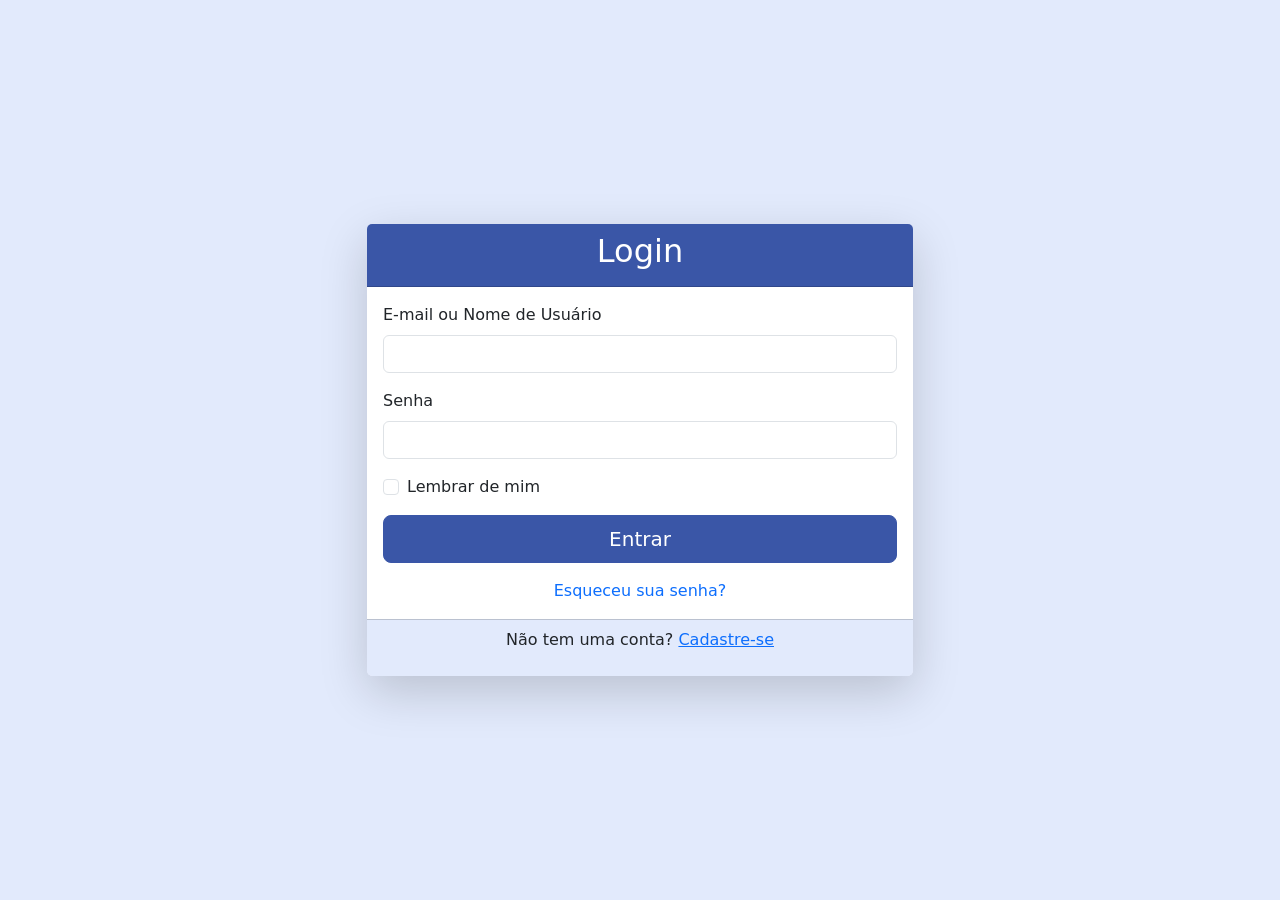
==== interfaces/login/index.html @ ef13bba5 "s" ====
<!DOCTYPE html>
<html lang="pt-BR">
<head>
    <meta charset="UTF-8">
    <meta name="viewport" content="width=device-width, initial-scale=1.0">
    <title>FASTWORK - Login</title>
    <link href="https://cdn.jsdelivr.net/npm/bootstrap@5.3.0/dist/css/bootstrap.min.css" rel="stylesheet">
    <link rel="stylesheet" href="https://cdn.jsdelivr.net/npm/bootstrap-icons@1.10.0/font/bootstrap-icons.css">
    <link rel="stylesheet" href="style.css">
</head>
<body class="bg-primary-subtle">
    <div class="container">
        <div class="row justify-content-center align-items-center min-vh-100">
            <div class="col-md-6">
                <div class="card shadow-lg">
                    <div class="card-header bg-primary text-white">
                        <h2 class="text-center">Login</h2>
                    </div>
                    <div class="card-body">
                        <form id="loginForm">
                            <div class="mb-3">
                                <label for="email" class="form-label">E-mail ou Nome de Usuário</label>
                                <input type="text" class="form-control" id="email" required>
                            </div>
                            <div class="mb-3">
                                <label for="password" class="form-label">Senha</label>
                                <input type="password" class="form-control" id="password" required>
                            </div>
                            <div class="mb-3 form-check">
                                <input type="checkbox" class="form-check-input" id="remember">
                                <label class="form-check-label" for="remember">Lembrar de mim</label>
                            </div>
                            <div class="d-grid">
                               <a href="../dashboard/index.html" class="btn btn-primary btn-lg px-4">
                                    Entrar
                                </a>
                            </div>
                        </form>
                        <div class="text-center mt-3">
                            <a href="#" class="text-decoration-none">Esqueceu sua senha?</a>
                        </div>
                    </div>
                    <div class="card-footer bg-primary-subtle text-center">
                        <p>Não tem uma conta? <a href="../cadastro/index.html" class="text-primary">Cadastre-se</a></p>
                    </div>
                </div>
            </div>
        </div>
    </div>
    <script src="https://cdn.jsdelivr.net/npm/bootstrap@5.3.0/dist/js/bootstrap.bundle.min.js"></script>
</body>
</html>
---- interfaces/login/style.css ----
/* Variáveis de cores para facilitar manutenção */
:root {
    --primary-color: #3a56a7;
    --primary-dark: #2c4285;
    --primary-light: #e2eafc;
    --success-color: #198754;
    --warning-color: #ffc107;
    --danger-color: #dc3545;
}

/* Estilos gerais */
body {
    background-color: #f8f9fa;

}

/* Navbar */
.navbar {
    box-shadow: 0 2px 4px rgba(0, 0, 0, 0.1);
    background-color: var(--primary-color) !important;
}

.navbar-brand {
    font-weight: bold;
    display: flex;
    align-items: center;
}

.navbar-brand img {
    margin-right: 8px;
}

.nav-link {
    display: flex;
    align-items: center;
    padding: 0.5rem 1rem;
}

.nav-link i {
    margin-right: 5px;
}

.navbar-nav .nav-item .nav-link {
    border-radius: 4px;
    margin: 0 2px;
}

.navbar-nav .nav-item .nav-link:hover {
    background-color: rgba(255, 255, 255, 0.1);
}

.navbar-nav .nav-item .nav-link.active {
    background-color: rgba(255, 255, 255, 0.2);
}

/* Dropdown menu */
.dropdown-menu {
    border: none;
    box-shadow: 0 2px 10px rgba(0, 0, 0, 0.1);
}

.dropdown-item {
    padding: 8px 16px;
}

.dropdown-item i {
    width: 20px;
    text-align: center;
    margin-right: 8px;
}

/* Cards e elementos específicos */
.card-header {
    background-color: var(--primary-color);
    color: white;
}

.bg-primary {
    background-color: var(--primary-color) !important;
}

.bg-primary-subtle {
    background-color: var(--primary-light) !important;
}

.btn-primary {
    background-color: var(--primary-color);
    border-color: var(--primary-color);
}

.btn-primary:hover {
    background-color: var(--primary-dark);
    border-color: var(--primary-dark);
}

.btn-outline-primary {
    color: var(--primary-color);
    border-color: var(--primary-color);
    transition: all 0.2s ease;
}

.table-hover tbody tr:hover {
    background-color: rgba(58, 86, 167, 0.1);
}

.badge.bg-primary {
    background-color: var(--primary-color) !important;
}

/* Cards de status */
.card.text-white.bg-success {
    background-color: var(--success-color) !important;
}

.card.text-white.bg-warning {
    background-color: var(--warning-color) !important;
}

/* Listas e itens */
.list-group-item-action:hover {
    background-color: var(--primary-light);
}

/* Ícones */
.bi {
    font-size: 1.2rem;
}

/* Responsividade */
@media (max-width: 992px) {
    .navbar-collapse {
        padding-top: 10px;
    }
    
    .navbar-nav {
        margin-top: 10px;
    }
    
    .nav-link {
        padding: 8px 0;
    }
}

/* Melhorias para tabelas */
.table-responsive {
    overflow-x: auto;
    -webkit-overflow-scrolling: touch;
}

/* Espaçamentos consistentes */
.mb-4 {
    margin-bottom: 1.5rem !important;
}

.card {
    border: none;
    box-shadow: 0 2px 10px rgba(0, 0, 0, 0.1);
    transition: transform 0.2s;
}

.card:hover {
    transform: translateY(-2px);
}
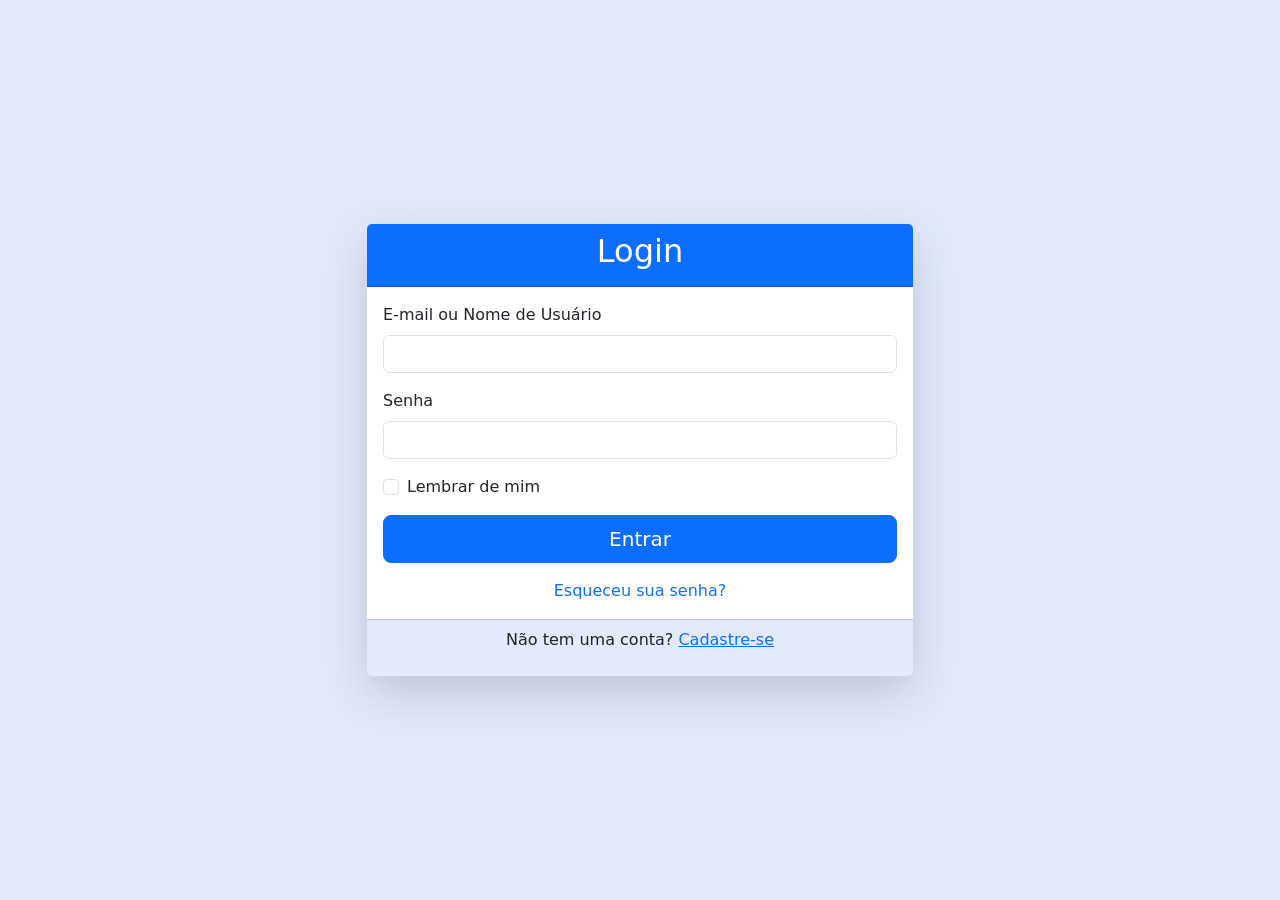
==== commit d999f37c: "asd" ====
--- a/interfaces/login/index.html
+++ b/interfaces/login/index.html
@@ -31,7 +31,7 @@
                                 <label class="form-check-label" for="remember">Lembrar de mim</label>
                             </div>
                             <div class="d-grid">
-                               <a href="../dashboard/index.html" class="btn btn-primary btn-lg px-4">
+                               <a href="../quero-contratar/index.html" class="btn btn-primary btn-lg px-4">
                                     Entrar
                                 </a>
                             </div>
--- a/interfaces/login/style.css
+++ b/interfaces/login/style.css
@@ -1,6 +1,5 @@
 /* Variáveis de cores para facilitar manutenção */
 :root {
-    --primary-color: #3a56a7;
     --primary-dark: #2c4285;
     --primary-light: #e2eafc;
     --success-color: #198754;
@@ -17,7 +16,6 @@
 /* Navbar */
 .navbar {
     box-shadow: 0 2px 4px rgba(0, 0, 0, 0.1);
-    background-color: var(--primary-color) !important;
 }
 
 .navbar-brand {
@@ -71,12 +69,7 @@
 
 /* Cards e elementos específicos */
 .card-header {
-    background-color: var(--primary-color);
     color: white;
-}
-
-.bg-primary {
-    background-color: var(--primary-color) !important;
 }
 
 .bg-primary-subtle {
@@ -84,27 +77,15 @@
 }
 
 .btn-primary {
-    background-color: var(--primary-color);
-    border-color: var(--primary-color);
+    transition: all 0.2s ease;
 }
 
 .btn-primary:hover {
-    background-color: var(--primary-dark);
-    border-color: var(--primary-dark);
-}
-
-.btn-outline-primary {
-    color: var(--primary-color);
-    border-color: var(--primary-color);
-    transition: all 0.2s ease;
+    transform: translateY(-2px);
 }
 
 .table-hover tbody tr:hover {
     background-color: rgba(58, 86, 167, 0.1);
-}
-
-.badge.bg-primary {
-    background-color: var(--primary-color) !important;
 }
 
 /* Cards de status */
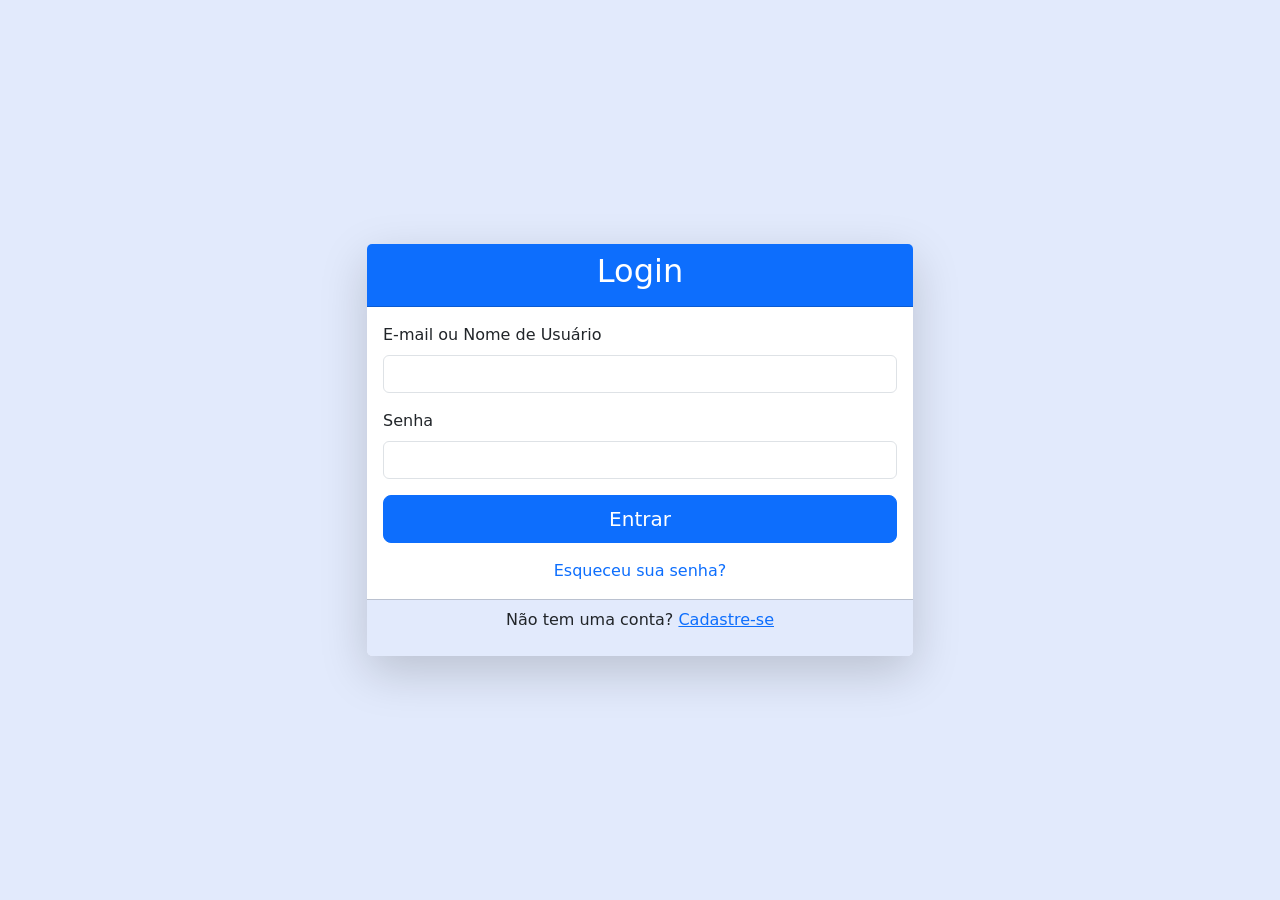
==== commit d7d80d9e: "retirei o sobre nós e adicionei mais um campo de telefone em cadastro" ====
--- a/interfaces/login/index.html
+++ b/interfaces/login/index.html
@@ -26,10 +26,6 @@
                                 <label for="password" class="form-label">Senha</label>
                                 <input type="password" class="form-control" id="password" required>
                             </div>
-                            <div class="mb-3 form-check">
-                                <input type="checkbox" class="form-check-input" id="remember">
-                                <label class="form-check-label" for="remember">Lembrar de mim</label>
-                            </div>
                             <div class="d-grid">
                                <a href="../quero-contratar/index.html" class="btn btn-primary btn-lg px-4">
                                     Entrar
